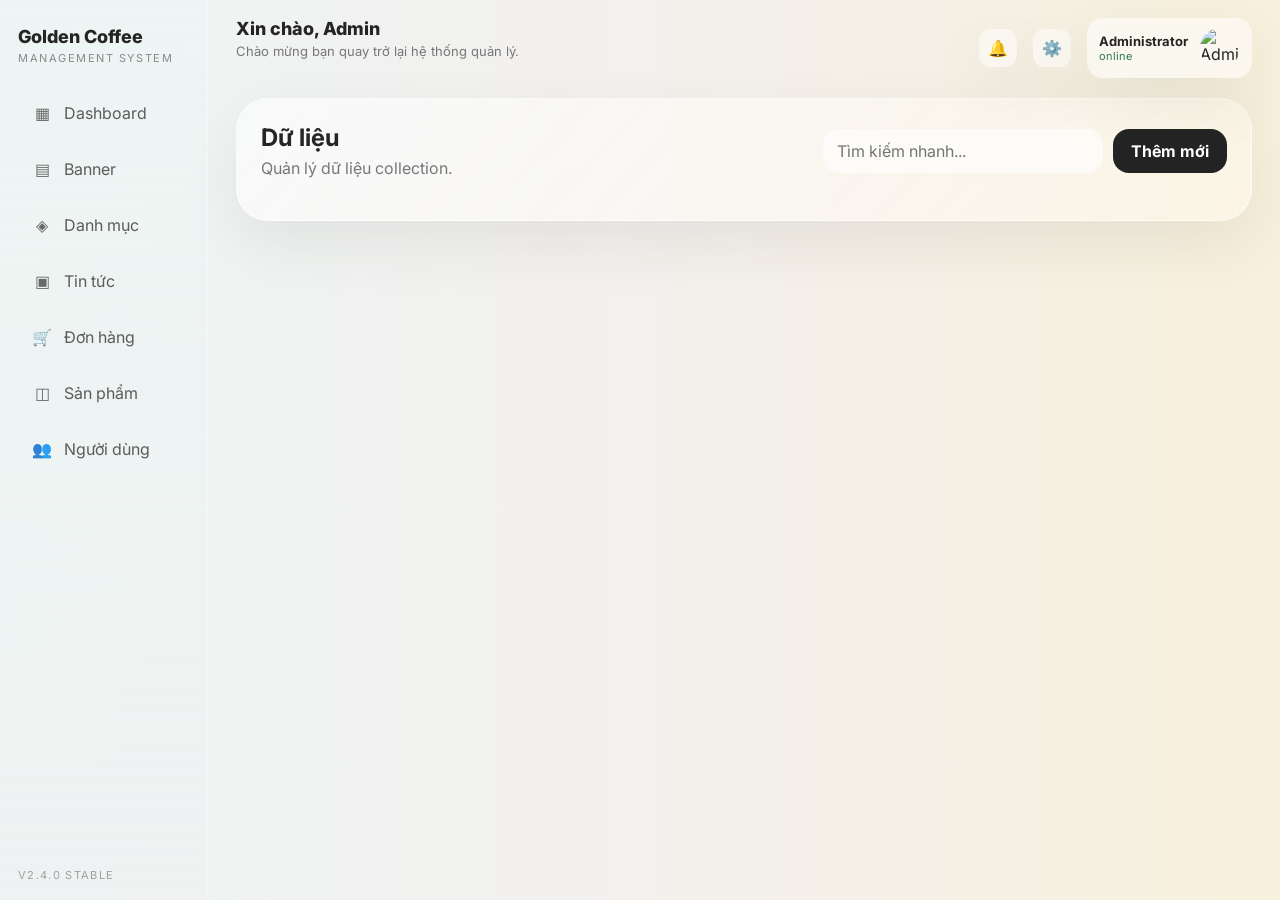
==== banners.html @ ea678854 "Initial commit" ====
<!DOCTYPE html>
<html lang="vi">
<head>
  <meta charset="UTF-8">
  <meta name="viewport" content="width=device-width, initial-scale=1.0">
  <title>Banner</title>
  <link rel="stylesheet" href="assets/css/style.css">
</head>
<body data-collection="banners" data-page-title="Banner">
  <div class="admin-shell">

<aside class="sidebar">
  <div class="brand">
    <h1>Golden Coffee</h1>
    <p>Management System</p>
  </div>
  <nav class="nav" id="sidebarNav">
    <a class="nav-link" data-nav="dashboard" href="index.html"><span class="nav-icon">▦</span><span>Dashboard</span></a>
    <a class="nav-link" data-nav="banners" href="banners.html"><span class="nav-icon">▤</span><span>Banner</span></a>
    <a class="nav-link" data-nav="categories" href="categories.html"><span class="nav-icon">◈</span><span>Danh mục</span></a>
    <a class="nav-link" data-nav="news" href="news.html"><span class="nav-icon">▣</span><span>Tin tức</span></a>
    <a class="nav-link" data-nav="orders" href="orders.html"><span class="nav-icon">🛒</span><span>Đơn hàng</span></a>
    <a class="nav-link" data-nav="products" href="products.html"><span class="nav-icon">◫</span><span>Sản phẩm</span></a>
    <a class="nav-link" data-nav="users" href="users.html"><span class="nav-icon">👥</span><span>Người dùng</span></a>
  </nav>
  <div class="sidebar-footer">V2.4.0 STABLE</div>
</aside>

    <main class="main">

<header class="topbar">
  <div>
    <h2 id="pageTitle">Xin chào, Admin</h2>
    <p>Chào mừng bạn quay trở lại hệ thống quản lý.</p>
  </div>
  <div class="topbar-actions">
    <button class="icon-btn">🔔</button>
    <button class="icon-btn">⚙️</button>
    <div class="profile-chip">
      <div>
        <strong>Administrator</strong>
        <small>online</small>
      </div>
      <img src="https://i.pravatar.cc/100?img=12" alt="Admin">
    </div>
  </div>
</header>


<section class="page-card">
  <div class="page-toolbar">
    <div>
      <h3 id="pageHeading">Dữ liệu</h3>
      <p id="pageCaption">Quản lý dữ liệu collection.</p>
    </div>
    <div class="toolbar-actions">
      <input id="searchInput" class="search-input" type="text" placeholder="Tìm kiếm nhanh...">
      <button id="openCreateModal" class="primary-btn" type="button">Thêm mới</button>
    </div>
  </div>

  <div class="table-wrap">
    <table class="data-table">
      <thead id="tableHead"></thead>
      <tbody id="tableBody"></tbody>
    </table>
  </div>
</section>

<div class="modal" id="modal">
  <div class="modal-overlay" id="modalOverlay"></div>
  <div class="modal-card">
    <div class="modal-head">
      <h4 id="modalTitle">Thêm dữ liệu</h4>
      <button id="closeModal" class="icon-close" type="button">✕</button>
    </div>
    <form id="entityForm">
      <div class="form-grid" id="formGrid"></div>
      <div class="form-actions">
        <button class="secondary-btn" type="button" id="closeModalSecondary">Hủy</button>
        <button class="primary-btn" type="submit" id="saveBtn">Lưu dữ liệu</button>
      </div>
    </form>
  </div>
</div>

    </main>
  </div>
  <div class="toast-root" id="toastRoot"></div>
  <script type="module" src="assets/js/pages/generic-collection.js"></script>
</body>
</html>
---- assets/css/style.css ----
@import url('https://fonts.googleapis.com/css2?family=Inter:wght@400;500;600;700;800&display=swap');

:root{
  --bg-left:#edf5f4;
  --bg-center:#f3f0ee;
  --bg-right:#f7f0dc;
  --surface:rgba(255,255,255,.52);
  --surface-strong:rgba(255,255,255,.74);
  --text:#252525;
  --muted:#777;
  --line:rgba(0,0,0,.05);
  --shadow:0 22px 60px rgba(57,51,43,.08);
  --radius-xl:34px;
  --radius-lg:24px;
  --radius-md:18px;
  --success:#d6efe2;
  --success-text:#2d6b56;
  --warning:#f7ead6;
  --warning-text:#8a6840;
  --danger:#f5ddd8;
  --danger-text:#a14d46;
  --tag:#f0efee;
  --card1:#e1f2eb;
  --card2:#f4efed;
  --card3:#f7ebe6;
  --card4:#efefeb;
}

*{box-sizing:border-box}
html,body{margin:0;padding:0;font-family:'Inter',sans-serif;color:var(--text);background:linear-gradient(90deg,var(--bg-left) 0%,var(--bg-center) 48%,var(--bg-right) 100%);}
body{
  min-height:100vh;
}
a{text-decoration:none;color:inherit}
button,input,select,textarea{font:inherit}
img{max-width:100%;display:block}

.admin-shell{
  display:grid;
  grid-template-columns: 208px 1fr;
  min-height:100vh;
}

.sidebar{
  padding:26px 18px 18px;
  border-right:1px solid rgba(255,255,255,.3);
  background:linear-gradient(180deg,rgba(237,245,244,.92),rgba(239,241,241,.72));
  position:sticky;
  top:0;
  height:100vh;
}
.brand h1{
  margin:0;
  font-size:18px;
  font-weight:800;
}
.brand p{
  margin:4px 0 24px;
  color:#8a8a8a;
  font-size:11px;
  letter-spacing:.14em;
  text-transform:uppercase;
}
.nav{
  display:flex;
  flex-direction:column;
  gap:8px;
}
.nav-link{
  display:flex;
  align-items:center;
  gap:12px;
  padding:14px 14px;
  color:#5c5c5c;
  border-radius:20px;
  transition:.2s ease;
}
.nav-link:hover,.nav-link.active{
  background:rgba(255,255,255,.55);
  color:#111;
  box-shadow: inset 0 0 0 1px rgba(255,255,255,.3);
}
.nav-icon{
  width:20px;
  text-align:center;
  opacity:.9;
}
.sidebar-footer{
  position:absolute;
  left:18px;
  bottom:18px;
  color:#a0a0a0;
  font-size:11px;
  letter-spacing:.12em;
}

.main{
  padding:18px 28px 28px;
}
.topbar{
  display:flex;
  align-items:flex-start;
  justify-content:space-between;
  gap:24px;
  margin-bottom:20px;
}
.topbar h2{
  font-size:18px;
  font-weight:800;
  margin:0;
}
.topbar p{
  margin:4px 0 0;
  color:var(--muted);
  font-size:13px;
}
.topbar-actions{
  display:flex;
  align-items:center;
  gap:16px;
}
.icon-btn{
  width:38px;
  height:38px;
  border:none;
  border-radius:12px;
  background:rgba(255,255,255,.44);
  box-shadow:var(--shadow);
  cursor:pointer;
}
.profile-chip{
  display:flex;
  align-items:center;
  gap:12px;
  padding:10px 12px;
  border-radius:16px;
  background:rgba(255,255,255,.5);
  box-shadow:var(--shadow);
}
.profile-chip img{
  width:40px;
  height:40px;
  border-radius:50%;
  object-fit:cover;
}
.profile-chip small{
  display:block;
  color:#2f7a4d;
  font-size:11px;
}
.profile-chip strong{
  display:block;
  font-size:13px;
}

.metrics{
  display:grid;
  grid-template-columns:repeat(4,minmax(0,1fr));
  gap:24px;
  margin-bottom:30px;
}
.metric-card{
  background:var(--surface-strong);
  border:1px solid rgba(255,255,255,.55);
  border-radius:26px;
  box-shadow:var(--shadow);
  padding:24px;
}
.metric-top{
  display:flex;
  justify-content:space-between;
  align-items:center;
  margin-bottom:24px;
}
.metric-icon{
  width:38px;
  height:38px;
  border-radius:14px;
  display:grid;
  place-items:center;
  font-size:18px;
}
.metric-card:nth-child(1) .metric-icon{background:#cbeadf;color:#2f7d67}
.metric-card:nth-child(2) .metric-icon{background:#ece7e4;color:#6f6a67}
.metric-card:nth-child(3) .metric-icon{background:#f7e6cf;color:#88683f}
.metric-card:nth-child(4) .metric-icon{background:#ededec;color:#6c6a66}
.trend{
  padding:8px 12px;
  border-radius:999px;
  font-size:12px;
  font-weight:700;
}
.trend-up{background:var(--success);color:var(--success-text)}
.trend-down{background:var(--danger);color:var(--danger-text)}
.trend-neutral{background:#e7ece8;color:#4a7765}
.metric-label{
  color:#7b7b7b;
  text-transform:uppercase;
  letter-spacing:.12em;
  font-size:11px;
  margin-bottom:8px;
}
.metric-value{
  font-size:21px;
  font-weight:800;
}

.content-grid{
  display:grid;
  grid-template-columns: 1.8fr .8fr;
  gap:24px;
}
.surface-card{
  background:linear-gradient(135deg, rgba(255,255,255,.58), rgba(255,248,239,.5));
  border:1px solid rgba(255,255,255,.55);
  border-radius:32px;
  box-shadow:var(--shadow);
  padding:24px;
}
.card-head{
  display:flex;
  justify-content:space-between;
  align-items:flex-start;
  gap:12px;
  margin-bottom:18px;
}
.card-head h3{
  margin:0;
  font-size:20px;
  font-weight:800;
}
.card-head p{
  margin:6px 0 0;
  color:var(--muted);
}
.segmented{
  display:flex;
  align-items:center;
  gap:8px;
  background:rgba(235,237,239,.7);
  padding:5px;
  border-radius:999px;
}
.segmented button{
  border:none;
  background:transparent;
  padding:10px 26px;
  border-radius:999px;
  cursor:pointer;
  color:#666;
  font-weight:600;
}
.segmented .active{
  background:rgba(255,255,255,.95);
  box-shadow:0 5px 16px rgba(0,0,0,.08);
  color:#222;
}

.chart-wrap{
  position:relative;
  height:350px;
}

.activity-list{
  display:flex;
  flex-direction:column;
  gap:14px;
}
.activity-item{
  display:flex;
  align-items:flex-start;
  gap:12px;
  padding:12px;
  border-radius:18px;
  background:rgba(255,255,255,.46);
}
.activity-avatar{
  width:42px;
  height:42px;
  border-radius:14px;
  display:grid;
  place-items:center;
  font-size:18px;
  background:#f3eee9;
}
.activity-content h4{
  margin:0 0 4px;
  font-size:14px;
}
.activity-content p{
  margin:0;
  color:var(--muted);
  font-size:12px;
}

.quick-grid{
  display:grid;
  grid-template-columns:repeat(3,1fr);
  gap:16px;
  margin-top:18px;
}
.mini-card{
  background:rgba(255,255,255,.46);
  border-radius:22px;
  padding:18px;
}
.mini-card span{
  color:var(--muted);
  font-size:13px;
}
.mini-card strong{
  display:block;
  font-size:24px;
  margin:8px 0 6px;
}
.mini-card p{
  margin:0;
  color:#8b8b8b;
  font-size:12px;
}

.page-card{
  background:linear-gradient(135deg, rgba(255,255,255,.58), rgba(255,248,239,.5));
  border:1px solid rgba(255,255,255,.55);
  border-radius:32px;
  box-shadow:var(--shadow);
  padding:24px;
}
.page-toolbar{
  display:flex;
  align-items:center;
  justify-content:space-between;
  gap:16px;
  margin-bottom:18px;
}
.page-toolbar h3{
  margin:0;
  font-size:24px;
}
.page-toolbar p{
  margin:6px 0 0;
  color:var(--muted);
}
.toolbar-actions{
  display:flex;
  align-items:center;
  gap:10px;
}
.search-input{
  width:280px;
  border:none;
  background:rgba(255,255,255,.6);
  border-radius:16px;
  padding:12px 14px;
  outline:none;
}
.primary-btn,.secondary-btn{
  border:none;
  border-radius:16px;
  padding:12px 18px;
  font-weight:700;
  cursor:pointer;
}
.primary-btn{
  background:#232323;
  color:#fff;
}
.secondary-btn{
  background:rgba(255,255,255,.75);
  color:#333;
}

.table-wrap{
  overflow:auto;
}
.data-table{
  width:100%;
  border-collapse:separate;
  border-spacing:0 12px;
}
.data-table th{
  text-align:left;
  color:#838383;
  font-size:12px;
  font-weight:700;
  padding:0 14px;
  text-transform:uppercase;
  letter-spacing:.08em;
}
.data-table td{
  background:rgba(255,255,255,.52);
  padding:14px;
  vertical-align:middle;
}
.data-table tr td:first-child{
  border-radius:18px 0 0 18px;
}
.data-table tr td:last-child{
  border-radius:0 18px 18px 0;
}
.actions-col{
  min-width:140px;
}
.table-actions{
  display:flex;
  gap:8px;
}
.table-btn{
  border:none;
  border-radius:12px;
  padding:8px 12px;
  background:#f0efed;
  cursor:pointer;
  font-weight:700;
}
.table-btn.danger{
  background:#f7e3df;
  color:#9e5149;
}
.table-image{
  width:72px;
  height:52px;
  border-radius:14px;
  object-fit:cover;
}
.badge{
  display:inline-flex;
  align-items:center;
  padding:8px 12px;
  border-radius:999px;
  background:var(--tag);
  font-size:12px;
  font-weight:700;
}
.badge.success{
  background:var(--success);
  color:var(--success-text);
}
.badge.warning{
  background:var(--warning);
  color:var(--warning-text);
}
.badge.danger{
  background:var(--danger);
  color:var(--danger-text);
}
.table-empty,.empty-note{
  color:#7a7a7a;
  text-align:center;
  padding:28px 0 !important;
}

.modal{
  position:fixed;
  inset:0;
  display:none;
  align-items:center;
  justify-content:center;
  z-index:50;
}
.modal.show{display:flex}
.modal-overlay{
  position:absolute;
  inset:0;
  background:rgba(35,35,35,.22);
  backdrop-filter: blur(6px);
}
.modal-card{
  position:relative;
  width:min(720px,calc(100% - 32px));
  background:#fffdfa;
  border-radius:28px;
  box-shadow:0 30px 80px rgba(0,0,0,.18);
  padding:24px;
  z-index:2;
}
.modal-head{
  display:flex;
  align-items:center;
  justify-content:space-between;
  gap:12px;
  margin-bottom:16px;
}
.modal-head h4{
  margin:0;
  font-size:22px;
}
.icon-close{
  width:38px;
  height:38px;
  border:none;
  border-radius:12px;
  background:#f2f0ee;
  cursor:pointer;
}
.form-grid{
  display:grid;
  grid-template-columns:repeat(2,1fr);
  gap:16px;
}
.field{
  display:flex;
  flex-direction:column;
  gap:8px;
}
.field span{
  font-size:13px;
  font-weight:700;
}
.field input,.field select,.field textarea{
  width:100%;
  border:none;
  outline:none;
  background:#f5f2ef;
  border-radius:16px;
  padding:12px 14px;
}
.field textarea{
  min-height:110px;
  resize:vertical;
}
.field-image{
  grid-column:1 / -1;
}
.image-upload-row{
  display:flex;
  flex-direction:column;
  gap:6px;
}
.image-upload-row small{
  color:#7b7b7b;
  font-size:12px;
  line-height:1.4;
}
.form-image-preview{
  width:100%;
  height:160px;
  border-radius:16px;
  object-fit:cover;
  border:1px solid var(--line);
  background:#f5f2ef;
}
.field input[readonly]{
  opacity:.72;
  cursor:not-allowed;
}
.field-checkbox{
  flex-direction:row;
  align-items:center;
  background:#f5f2ef;
  border-radius:16px;
  padding:14px;
}
.form-actions{
  display:flex;
  justify-content:flex-end;
  gap:12px;
  margin-top:18px;
}

.toast-root{
  position:fixed;
  right:20px;
  bottom:20px;
  z-index:70;
  display:flex;
  flex-direction:column;
  gap:10px;
}
.toast{
  background:#232323;
  color:#fff;
  padding:14px 16px;
  border-radius:14px;
  transform:translateY(12px);
  opacity:0;
  transition:.24s ease;
  box-shadow:0 18px 38px rgba(0,0,0,.2);
}
.toast.show{
  transform:translateY(0);
  opacity:1;
}
.toast-error{
  background:#a74f46;
}

.orders-layout{
  display:grid;
  grid-template-columns:1.3fr .9fr;
  gap:22px;
}
.detail-card{
  background:rgba(255,255,255,.5);
  border-radius:26px;
  padding:20px;
  min-height:100%;
}
.detail-card.empty{
  display:flex;
  flex-direction:column;
  justify-content:center;
  align-items:flex-start;
}
.detail-head{
  display:flex;
  justify-content:space-between;
  gap:12px;
  align-items:flex-start;
  margin-bottom:14px;
}
.detail-head h3{margin:0;font-size:20px}
.detail-head p{margin:4px 0 0;color:var(--muted)}
.detail-meta{
  display:grid;
  grid-template-columns:repeat(2,1fr);
  gap:14px;
  margin-bottom:18px;
}
.detail-meta div{
  background:rgba(255,255,255,.55);
  border-radius:18px;
  padding:14px;
}
.detail-meta span{
  display:block;
  color:var(--muted);
  font-size:12px;
  margin-bottom:6px;
}
.detail-list{
  display:flex;
  flex-direction:column;
  gap:12px;
}
.order-item{
  display:grid;
  grid-template-columns:88px 1fr auto;
  gap:14px;
  align-items:flex-start;
  background:rgba(255,255,255,.55);
  border-radius:18px;
  padding:12px;
}
.order-item img{
  width:88px;height:88px;border-radius:18px;object-fit:cover;
}
.order-item-content h4{margin:0 0 6px;font-size:14px}
.order-item-content p{margin:0 0 6px;color:var(--muted);font-size:12px}

.float-btn{
  position:fixed;
  right:28px;
  bottom:28px;
  width:52px;
  height:52px;
  border:none;
  border-radius:18px;
  background:#232323;
  color:#fff;
  font-size:28px;
  box-shadow:var(--shadow);
}

@media (max-width:1200px){
  .metrics{grid-template-columns:repeat(2,1fr)}
  .content-grid,.orders-layout{grid-template-columns:1fr}
}
@media (max-width:860px){
  .admin-shell{grid-template-columns:1fr}
  .sidebar{position:relative;height:auto}
  .main{padding:18px}
  .topbar{flex-direction:column}
  .quick-grid,.form-grid,.detail-meta{grid-template-columns:1fr}
  .page-toolbar{flex-direction:column;align-items:flex-start}
  .toolbar-actions{width:100%;flex-wrap:wrap}
  .search-input{width:100%}
}
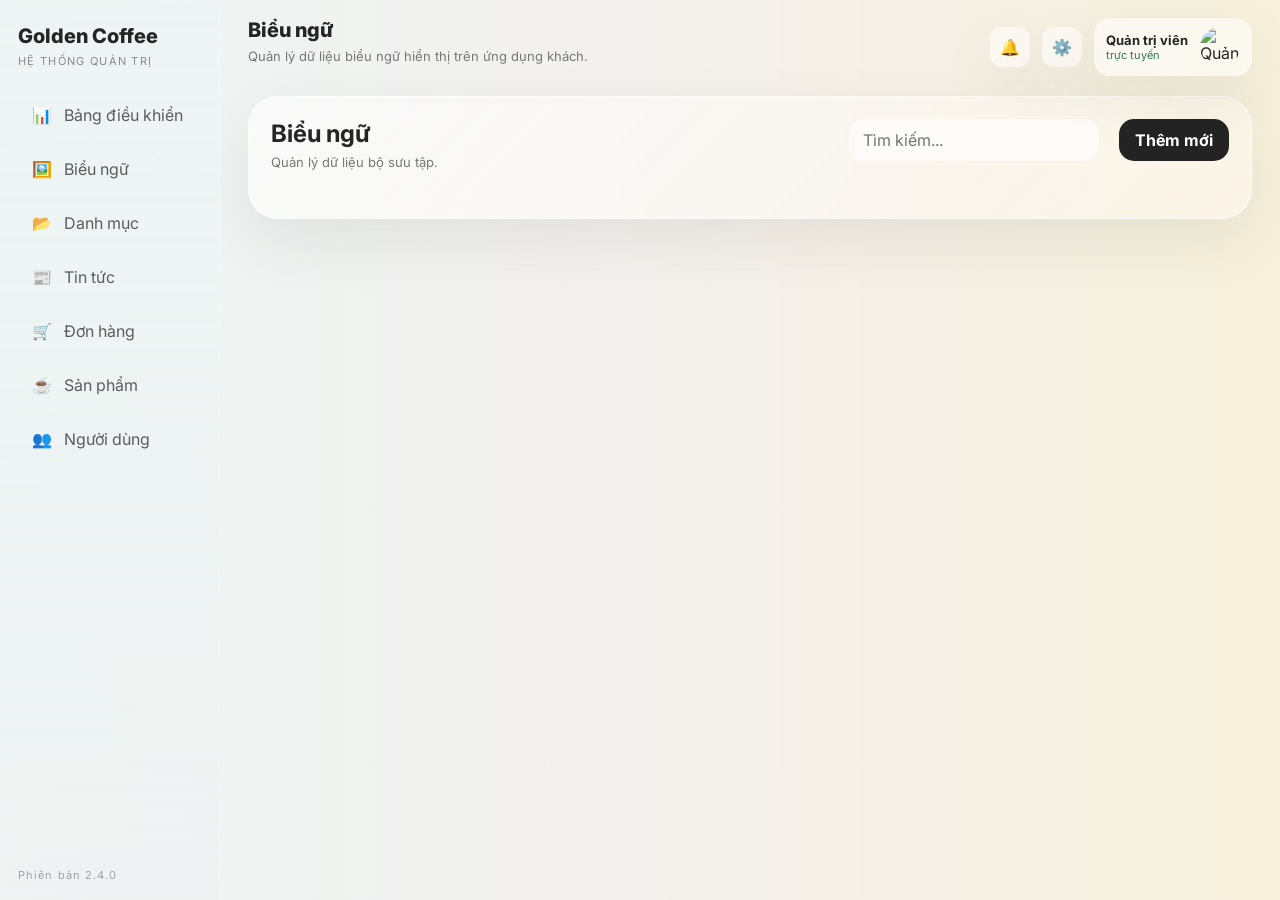
==== commit d127e7e5: "Update" ====
--- a/banners.html
+++ b/banners.html
@@ -3,90 +3,93 @@
 <head>
   <meta charset="UTF-8">
   <meta name="viewport" content="width=device-width, initial-scale=1.0">
-  <title>Banner</title>
+  <title>Biểu ngữ</title>
   <link rel="stylesheet" href="assets/css/style.css">
 </head>
-<body data-collection="banners" data-page-title="Banner">
+<body data-page-title="Biểu ngữ">
+  <div class="mobile-backdrop" id="mobileBackdrop"></div>
   <div class="admin-shell">
-
-<aside class="sidebar">
-  <div class="brand">
-    <h1>Golden Coffee</h1>
-    <p>Management System</p>
-  </div>
-  <nav class="nav" id="sidebarNav">
-    <a class="nav-link" data-nav="dashboard" href="index.html"><span class="nav-icon">▦</span><span>Dashboard</span></a>
-    <a class="nav-link" data-nav="banners" href="banners.html"><span class="nav-icon">▤</span><span>Banner</span></a>
-    <a class="nav-link" data-nav="categories" href="categories.html"><span class="nav-icon">◈</span><span>Danh mục</span></a>
-    <a class="nav-link" data-nav="news" href="news.html"><span class="nav-icon">▣</span><span>Tin tức</span></a>
-    <a class="nav-link" data-nav="orders" href="orders.html"><span class="nav-icon">🛒</span><span>Đơn hàng</span></a>
-    <a class="nav-link" data-nav="products" href="products.html"><span class="nav-icon">◫</span><span>Sản phẩm</span></a>
-    <a class="nav-link" data-nav="users" href="users.html"><span class="nav-icon">👥</span><span>Người dùng</span></a>
-  </nav>
-  <div class="sidebar-footer">V2.4.0 STABLE</div>
-</aside>
+    <aside class="sidebar" id="sidebar">
+      <div class="brand">
+        <h1>Golden Coffee</h1>
+        <p>Hệ thống quản trị</p>
+      </div>
+      <nav class="nav" id="sidebarNav">
+        <a class="nav-link" data-nav="dashboard" href="index.html"><span class="nav-icon">📊</span><span>Bảng điều khiển</span></a>
+        <a class="nav-link" data-nav="banners" href="banners.html"><span class="nav-icon">🖼️</span><span>Biểu ngữ</span></a>
+        <a class="nav-link" data-nav="categories" href="categories.html"><span class="nav-icon">📂</span><span>Danh mục</span></a>
+        <a class="nav-link" data-nav="news" href="news.html"><span class="nav-icon">📰</span><span>Tin tức</span></a>
+        <a class="nav-link" data-nav="orders" href="orders.html"><span class="nav-icon">🛒</span><span>Đơn hàng</span></a>
+        <a class="nav-link" data-nav="products" href="products.html"><span class="nav-icon">☕</span><span>Sản phẩm</span></a>
+        <a class="nav-link" data-nav="users" href="users.html"><span class="nav-icon">👥</span><span>Người dùng</span></a>
+      </nav>
+      <div class="sidebar-footer">Phiên bản 2.4.0</div>
+    </aside>
 
     <main class="main">
+      <header class="topbar">
+        <div class="topbar-left">
+          <button class="icon-btn menu-btn" type="button" id="mobileMenuBtn" aria-label="Mở menu">☰</button>
+          <div>
+            <h2 id="pageTitle">Biểu ngữ</h2>
+            <p>Quản lý dữ liệu biểu ngữ hiển thị trên ứng dụng khách.</p>
+          </div>
+        </div>
+        <div class="topbar-actions">
+          <button class="icon-btn" type="button" aria-label="Thông báo">🔔</button>
+          <button class="icon-btn" type="button" aria-label="Cài đặt">⚙️</button>
+          <div class="profile-chip">
+            <div>
+              <strong>Quản trị viên</strong>
+              <small>trực tuyến</small>
+            </div>
+            <img src="https://i.pravatar.cc/100?img=12" alt="Quản trị viên">
+          </div>
+        </div>
+      </header>
 
-<header class="topbar">
-  <div>
-    <h2 id="pageTitle">Xin chào, Admin</h2>
-    <p>Chào mừng bạn quay trở lại hệ thống quản lý.</p>
+      <section class="page-card">
+        <div class="page-toolbar">
+          <div>
+            <h3 id="pageHeading">Biểu ngữ</h3>
+            <p id="pageCaption">Quản lý dữ liệu bộ sưu tập.</p>
+          </div>
+          <div class="toolbar-actions">
+            <input id="searchInput" class="search-input" type="text" placeholder="Tìm kiếm...">
+            <div id="filterBar" class="filter-bar"></div>
+            <button id="openCreateModal" class="primary-btn" type="button">Thêm mới</button>
+          </div>
+        </div>
+
+        <div class="table-wrap">
+          <table class="data-table">
+            <thead id="tableHead"></thead>
+            <tbody id="tableBody"></tbody>
+          </table>
+        </div>
+        <div id="paginationBar" class="pagination-bar"></div>
+      </section>
+    </main>
   </div>
-  <div class="topbar-actions">
-    <button class="icon-btn">🔔</button>
-    <button class="icon-btn">⚙️</button>
-    <div class="profile-chip">
-      <div>
-        <strong>Administrator</strong>
-        <small>online</small>
+
+  <div class="modal" id="modal">
+    <div class="modal-overlay" id="modalOverlay"></div>
+    <div class="modal-card">
+      <div class="modal-head">
+        <h4 id="modalTitle">Thêm dữ liệu</h4>
+        <button id="closeModal" class="icon-close" type="button">✕</button>
       </div>
-      <img src="https://i.pravatar.cc/100?img=12" alt="Admin">
-    </div>
-  </div>
-</header>
-
-
-<section class="page-card">
-  <div class="page-toolbar">
-    <div>
-      <h3 id="pageHeading">Dữ liệu</h3>
-      <p id="pageCaption">Quản lý dữ liệu collection.</p>
-    </div>
-    <div class="toolbar-actions">
-      <input id="searchInput" class="search-input" type="text" placeholder="Tìm kiếm nhanh...">
-      <button id="openCreateModal" class="primary-btn" type="button">Thêm mới</button>
+      <form id="entityForm">
+        <div class="form-grid" id="formGrid"></div>
+        <div class="form-actions">
+          <button class="secondary-btn" type="button" id="closeModalSecondary">Hủy</button>
+          <button class="primary-btn" type="submit" id="saveBtn">Lưu dữ liệu</button>
+        </div>
+      </form>
     </div>
   </div>
 
-  <div class="table-wrap">
-    <table class="data-table">
-      <thead id="tableHead"></thead>
-      <tbody id="tableBody"></tbody>
-    </table>
-  </div>
-</section>
-
-<div class="modal" id="modal">
-  <div class="modal-overlay" id="modalOverlay"></div>
-  <div class="modal-card">
-    <div class="modal-head">
-      <h4 id="modalTitle">Thêm dữ liệu</h4>
-      <button id="closeModal" class="icon-close" type="button">✕</button>
-    </div>
-    <form id="entityForm">
-      <div class="form-grid" id="formGrid"></div>
-      <div class="form-actions">
-        <button class="secondary-btn" type="button" id="closeModalSecondary">Hủy</button>
-        <button class="primary-btn" type="submit" id="saveBtn">Lưu dữ liệu</button>
-      </div>
-    </form>
-  </div>
-</div>
-
-    </main>
-  </div>
   <div class="toast-root" id="toastRoot"></div>
-  <script type="module" src="assets/js/pages/generic-collection.js"></script>
+  <script type="module" src="js/pages/banners.js"></script>
 </body>
-</html>+</html>
--- a/assets/css/style.css
+++ b/assets/css/style.css
@@ -4,8 +4,8 @@
   --bg-left:#edf5f4;
   --bg-center:#f3f0ee;
   --bg-right:#f7f0dc;
-  --surface:rgba(255,255,255,.52);
-  --surface-strong:rgba(255,255,255,.74);
+  --surface:rgba(255,255,255,.56);
+  --surface-strong:rgba(255,255,255,.75);
   --text:#252525;
   --muted:#777;
   --line:rgba(0,0,0,.05);
@@ -20,16 +20,16 @@
   --danger:#f5ddd8;
   --danger-text:#a14d46;
   --tag:#f0efee;
-  --card1:#e1f2eb;
-  --card2:#f4efed;
-  --card3:#f7ebe6;
-  --card4:#efefeb;
 }
 
 *{box-sizing:border-box}
-html,body{margin:0;padding:0;font-family:'Inter',sans-serif;color:var(--text);background:linear-gradient(90deg,var(--bg-left) 0%,var(--bg-center) 48%,var(--bg-right) 100%);}
-body{
-  min-height:100vh;
+html,body{
+  margin:0;
+  padding:0;
+  min-height:100%;
+  font-family:'Inter',sans-serif;
+  color:var(--text);
+  background:linear-gradient(90deg,var(--bg-left) 0%,var(--bg-center) 48%,var(--bg-right) 100%);
 }
 a{text-decoration:none;color:inherit}
 button,input,select,textarea{font:inherit}
@@ -37,30 +37,42 @@
 
 .admin-shell{
   display:grid;
-  grid-template-columns: 208px 1fr;
+  grid-template-columns:220px 1fr;
   min-height:100vh;
 }
 
+.mobile-backdrop{
+  position:fixed;
+  inset:0;
+  background:rgba(18,18,18,.35);
+  opacity:0;
+  pointer-events:none;
+  transition:.2s ease;
+  z-index:79;
+}
+
 .sidebar{
-  padding:26px 18px 18px;
-  border-right:1px solid rgba(255,255,255,.3);
-  background:linear-gradient(180deg,rgba(237,245,244,.92),rgba(239,241,241,.72));
+  padding:24px 18px 20px;
+  border-right:1px solid rgba(255,255,255,.34);
+  background:linear-gradient(180deg,rgba(237,245,244,.92),rgba(239,241,241,.74));
   position:sticky;
   top:0;
   height:100vh;
+  z-index:80;
 }
 .brand h1{
   margin:0;
-  font-size:18px;
+  font-size:20px;
   font-weight:800;
 }
 .brand p{
-  margin:4px 0 24px;
+  margin:6px 0 24px;
   color:#8a8a8a;
   font-size:11px;
-  letter-spacing:.14em;
+  letter-spacing:.12em;
   text-transform:uppercase;
 }
+
 .nav{
   display:flex;
   flex-direction:column;
@@ -70,20 +82,20 @@
   display:flex;
   align-items:center;
   gap:12px;
-  padding:14px 14px;
+  padding:13px 14px;
   color:#5c5c5c;
-  border-radius:20px;
+  border-radius:18px;
   transition:.2s ease;
 }
-.nav-link:hover,.nav-link.active{
-  background:rgba(255,255,255,.55);
+.nav-link:hover,
+.nav-link.active{
+  background:rgba(255,255,255,.62);
   color:#111;
-  box-shadow: inset 0 0 0 1px rgba(255,255,255,.3);
+  box-shadow:inset 0 0 0 1px rgba(255,255,255,.35);
 }
 .nav-icon{
   width:20px;
   text-align:center;
-  opacity:.9;
 }
 .sidebar-footer{
   position:absolute;
@@ -91,50 +103,60 @@
   bottom:18px;
   color:#a0a0a0;
   font-size:11px;
-  letter-spacing:.12em;
+  letter-spacing:.1em;
 }
 
 .main{
   padding:18px 28px 28px;
 }
+
 .topbar{
   display:flex;
   align-items:flex-start;
   justify-content:space-between;
-  gap:24px;
+  gap:20px;
   margin-bottom:20px;
 }
+.topbar-left{
+  display:flex;
+  align-items:flex-start;
+  gap:12px;
+}
 .topbar h2{
-  font-size:18px;
+  margin:0;
+  font-size:20px;
   font-weight:800;
-  margin:0;
 }
 .topbar p{
-  margin:4px 0 0;
+  margin:6px 0 0;
   color:var(--muted);
   font-size:13px;
 }
+
 .topbar-actions{
   display:flex;
   align-items:center;
-  gap:16px;
+  gap:12px;
 }
 .icon-btn{
-  width:38px;
-  height:38px;
+  width:40px;
+  height:40px;
   border:none;
   border-radius:12px;
-  background:rgba(255,255,255,.44);
+  background:rgba(255,255,255,.48);
   box-shadow:var(--shadow);
   cursor:pointer;
 }
+.menu-btn{
+  display:none;
+}
 .profile-chip{
   display:flex;
   align-items:center;
   gap:12px;
-  padding:10px 12px;
+  padding:9px 12px;
   border-radius:16px;
-  background:rgba(255,255,255,.5);
+  background:rgba(255,255,255,.56);
   box-shadow:var(--shadow);
 }
 .profile-chip img{
@@ -143,39 +165,39 @@
   border-radius:50%;
   object-fit:cover;
 }
+.profile-chip strong{
+  display:block;
+  font-size:13px;
+}
 .profile-chip small{
   display:block;
   color:#2f7a4d;
   font-size:11px;
 }
-.profile-chip strong{
-  display:block;
-  font-size:13px;
-}
 
 .metrics{
   display:grid;
   grid-template-columns:repeat(4,minmax(0,1fr));
-  gap:24px;
-  margin-bottom:30px;
+  gap:20px;
+  margin-bottom:24px;
 }
 .metric-card{
   background:var(--surface-strong);
   border:1px solid rgba(255,255,255,.55);
   border-radius:26px;
   box-shadow:var(--shadow);
-  padding:24px;
+  padding:22px;
 }
 .metric-top{
   display:flex;
   justify-content:space-between;
   align-items:center;
-  margin-bottom:24px;
+  margin-bottom:22px;
 }
 .metric-icon{
   width:38px;
   height:38px;
-  border-radius:14px;
+  border-radius:13px;
   display:grid;
   place-items:center;
   font-size:18px;
@@ -196,7 +218,7 @@
 .metric-label{
   color:#7b7b7b;
   text-transform:uppercase;
-  letter-spacing:.12em;
+  letter-spacing:.09em;
   font-size:11px;
   margin-bottom:8px;
 }
@@ -207,15 +229,15 @@
 
 .content-grid{
   display:grid;
-  grid-template-columns: 1.8fr .8fr;
-  gap:24px;
+  grid-template-columns:1.8fr .9fr;
+  gap:22px;
 }
 .surface-card{
-  background:linear-gradient(135deg, rgba(255,255,255,.58), rgba(255,248,239,.5));
+  background:linear-gradient(135deg, rgba(255,255,255,.6), rgba(255,248,239,.52));
   border:1px solid rgba(255,255,255,.55);
-  border-radius:32px;
+  border-radius:30px;
   box-shadow:var(--shadow);
-  padding:24px;
+  padding:22px;
 }
 .card-head{
   display:flex;
@@ -244,7 +266,7 @@
 .segmented button{
   border:none;
   background:transparent;
-  padding:10px 26px;
+  padding:10px 18px;
   border-radius:999px;
   cursor:pointer;
   color:#666;
@@ -258,13 +280,13 @@
 
 .chart-wrap{
   position:relative;
-  height:350px;
+  height:340px;
 }
 
 .activity-list{
   display:flex;
   flex-direction:column;
-  gap:14px;
+  gap:12px;
 }
 .activity-item{
   display:flex;
@@ -296,13 +318,13 @@
 .quick-grid{
   display:grid;
   grid-template-columns:repeat(3,1fr);
-  gap:16px;
+  gap:14px;
   margin-top:18px;
 }
 .mini-card{
   background:rgba(255,255,255,.46);
-  border-radius:22px;
-  padding:18px;
+  border-radius:18px;
+  padding:15px;
 }
 .mini-card span{
   color:var(--muted);
@@ -310,8 +332,8 @@
 }
 .mini-card strong{
   display:block;
+  margin:8px 0 6px;
   font-size:24px;
-  margin:8px 0 6px;
 }
 .mini-card p{
   margin:0;
@@ -320,18 +342,19 @@
 }
 
 .page-card{
-  background:linear-gradient(135deg, rgba(255,255,255,.58), rgba(255,248,239,.5));
+  background:linear-gradient(135deg, rgba(255,255,255,.6), rgba(255,248,239,.52));
   border:1px solid rgba(255,255,255,.55);
-  border-radius:32px;
+  border-radius:30px;
   box-shadow:var(--shadow);
-  padding:24px;
-}
+  padding:22px;
+}
+
 .page-toolbar{
   display:flex;
-  align-items:center;
+  align-items:flex-start;
   justify-content:space-between;
-  gap:16px;
-  margin-bottom:18px;
+  gap:14px;
+  margin-bottom:16px;
 }
 .page-toolbar h3{
   margin:0;
@@ -340,24 +363,57 @@
 .page-toolbar p{
   margin:6px 0 0;
   color:var(--muted);
-}
+  font-size:13px;
+}
+
 .toolbar-actions{
   display:flex;
   align-items:center;
+  justify-content:flex-end;
+  flex-wrap:wrap;
   gap:10px;
-}
+  min-width:40%;
+}
+
 .search-input{
-  width:280px;
+  width:250px;
   border:none;
-  background:rgba(255,255,255,.6);
-  border-radius:16px;
-  padding:12px 14px;
   outline:none;
-}
+  background:rgba(255,255,255,.64);
+  border-radius:15px;
+  padding:11px 14px;
+}
+
+.filter-bar{
+  display:flex;
+  align-items:center;
+  gap:8px;
+  flex-wrap:wrap;
+}
+.filter-item{
+  display:flex;
+  align-items:center;
+  gap:8px;
+  background:rgba(255,255,255,.62);
+  border-radius:14px;
+  padding:9px 10px;
+}
+.filter-item span{
+  font-size:12px;
+  color:var(--muted);
+  white-space:nowrap;
+}
+.filter-item select{
+  border:none;
+  background:transparent;
+  outline:none;
+  min-width:130px;
+}
+
 .primary-btn,.secondary-btn{
   border:none;
-  border-radius:16px;
-  padding:12px 18px;
+  border-radius:15px;
+  padding:11px 16px;
   font-weight:700;
   cursor:pointer;
 }
@@ -365,16 +421,25 @@
   background:#232323;
   color:#fff;
 }
+.primary-btn.danger{
+  background:#a14d46;
+}
 .secondary-btn{
-  background:rgba(255,255,255,.75);
+  background:rgba(255,255,255,.76);
   color:#333;
+}
+.is-loading{
+  opacity:.75;
+  cursor:not-allowed;
 }
 
 .table-wrap{
   overflow:auto;
+  border-radius:16px;
 }
 .data-table{
   width:100%;
+  min-width:780px;
   border-collapse:separate;
   border-spacing:0 12px;
 }
@@ -388,22 +453,24 @@
   letter-spacing:.08em;
 }
 .data-table td{
-  background:rgba(255,255,255,.52);
+  background:rgba(255,255,255,.58);
   padding:14px;
   vertical-align:middle;
 }
 .data-table tr td:first-child{
-  border-radius:18px 0 0 18px;
+  border-radius:16px 0 0 16px;
 }
 .data-table tr td:last-child{
-  border-radius:0 18px 18px 0;
-}
+  border-radius:0 16px 16px 0;
+}
+
 .actions-col{
-  min-width:140px;
+  min-width:170px;
 }
 .table-actions{
   display:flex;
   gap:8px;
+  flex-wrap:wrap;
 }
 .table-btn{
   border:none;
@@ -418,11 +485,12 @@
   color:#9e5149;
 }
 .table-image{
-  width:72px;
-  height:52px;
-  border-radius:14px;
+  width:80px;
+  height:56px;
+  border-radius:12px;
   object-fit:cover;
 }
+
 .badge{
   display:inline-flex;
   align-items:center;
@@ -444,11 +512,79 @@
   background:var(--danger);
   color:var(--danger-text);
 }
-.table-empty,.empty-note{
+
+.table-empty{
+  text-align:center;
   color:#7a7a7a;
+  padding:24px 12px !important;
+}
+
+.empty-note{
+  margin:0;
   text-align:center;
-  padding:28px 0 !important;
-}
+  color:#7a7a7a;
+}
+
+.empty-state h4{
+  margin:0 0 8px;
+  font-size:15px;
+}
+.empty-state p{
+  margin:0;
+  font-size:13px;
+}
+
+.pagination-bar{
+  display:flex;
+  align-items:center;
+  justify-content:flex-end;
+  gap:10px;
+  margin-top:10px;
+}
+.pagination-note{
+  margin:0;
+  font-size:13px;
+  color:#666;
+}
+
+.skeleton-row{
+  display:flex;
+  gap:10px;
+}
+.skeleton-line{
+  display:block;
+  height:12px;
+  border-radius:999px;
+  background:linear-gradient(90deg,#efefef 0%,#f8f8f8 50%,#efefef 100%);
+  background-size:200% 100%;
+  animation:skeleton-move 1.2s linear infinite;
+}
+.w-20{width:20%}
+.w-25{width:25%}
+.w-40{width:40%}
+@keyframes skeleton-move{
+  0%{background-position:200% 0}
+  100%{background-position:-200% 0}
+}
+
+.panel-loading{
+  display:flex;
+  flex-direction:column;
+  align-items:center;
+  justify-content:center;
+  min-height:220px;
+  gap:10px;
+  color:#666;
+}
+.spinner{
+  width:32px;
+  height:32px;
+  border:3px solid #e5e5e5;
+  border-top-color:#3a7a67;
+  border-radius:50%;
+  animation:spin .8s linear infinite;
+}
+@keyframes spin{to{transform:rotate(360deg)}}
 
 .modal{
   position:fixed;
@@ -456,22 +592,24 @@
   display:none;
   align-items:center;
   justify-content:center;
-  z-index:50;
+  z-index:90;
 }
 .modal.show{display:flex}
 .modal-overlay{
   position:absolute;
   inset:0;
-  background:rgba(35,35,35,.22);
-  backdrop-filter: blur(6px);
+  background:rgba(35,35,35,.24);
+  backdrop-filter:blur(6px);
 }
 .modal-card{
   position:relative;
-  width:min(720px,calc(100% - 32px));
+  width:min(760px,calc(100% - 28px));
+  max-height:calc(100vh - 32px);
+  overflow:auto;
   background:#fffdfa;
-  border-radius:28px;
+  border-radius:26px;
   box-shadow:0 30px 80px rgba(0,0,0,.18);
-  padding:24px;
+  padding:22px;
   z-index:2;
 }
 .modal-head{
@@ -479,7 +617,7 @@
   align-items:center;
   justify-content:space-between;
   gap:12px;
-  margin-bottom:16px;
+  margin-bottom:14px;
 }
 .modal-head h4{
   margin:0;
@@ -493,15 +631,19 @@
   background:#f2f0ee;
   cursor:pointer;
 }
+
 .form-grid{
   display:grid;
   grid-template-columns:repeat(2,1fr);
-  gap:16px;
+  gap:14px;
 }
 .field{
   display:flex;
   flex-direction:column;
   gap:8px;
+}
+.field-full{
+  grid-column:1 / -1;
 }
 .field span{
   font-size:13px;
@@ -512,12 +654,26 @@
   border:none;
   outline:none;
   background:#f5f2ef;
-  border-radius:16px;
-  padding:12px 14px;
+  border-radius:14px;
+  padding:12px 13px;
 }
 .field textarea{
-  min-height:110px;
+  min-height:108px;
   resize:vertical;
+}
+.field input[readonly]{
+  opacity:.72;
+  cursor:not-allowed;
+}
+.field-checkbox{
+  flex-direction:row;
+  align-items:center;
+  background:#f5f2ef;
+  border-radius:14px;
+  padding:13px;
+}
+.field-checkbox input{
+  width:auto;
 }
 .field-image{
   grid-column:1 / -1;
@@ -534,22 +690,11 @@
 }
 .form-image-preview{
   width:100%;
-  height:160px;
-  border-radius:16px;
+  height:170px;
+  border-radius:14px;
   object-fit:cover;
   border:1px solid var(--line);
   background:#f5f2ef;
-}
-.field input[readonly]{
-  opacity:.72;
-  cursor:not-allowed;
-}
-.field-checkbox{
-  flex-direction:row;
-  align-items:center;
-  background:#f5f2ef;
-  border-radius:16px;
-  padding:14px;
 }
 .form-actions{
   display:flex;
@@ -562,7 +707,7 @@
   position:fixed;
   right:20px;
   bottom:20px;
-  z-index:70;
+  z-index:100;
   display:flex;
   flex-direction:column;
   gap:10px;
@@ -570,8 +715,8 @@
 .toast{
   background:#232323;
   color:#fff;
-  padding:14px 16px;
-  border-radius:14px;
+  padding:13px 16px;
+  border-radius:13px;
   transform:translateY(12px);
   opacity:0;
   transition:.24s ease;
@@ -585,15 +730,62 @@
   background:#a74f46;
 }
 
+.confirm-dialog{
+  position:fixed;
+  inset:0;
+  display:none;
+  align-items:center;
+  justify-content:center;
+  z-index:110;
+}
+.confirm-dialog.visible{
+  display:flex;
+}
+.confirm-overlay{
+  position:absolute;
+  inset:0;
+  background:rgba(32,32,32,.26);
+}
+.confirm-card{
+  position:relative;
+  width:min(420px,calc(100% - 26px));
+  background:#fffdfb;
+  border-radius:22px;
+  box-shadow:0 30px 80px rgba(0,0,0,.22);
+  padding:20px;
+  transform:translateY(8px) scale(.98);
+  opacity:0;
+  transition:.2s ease;
+}
+.confirm-dialog.show .confirm-card{
+  opacity:1;
+  transform:translateY(0) scale(1);
+}
+.confirm-card h4{
+  margin:0 0 8px;
+  font-size:20px;
+}
+.confirm-card p{
+  margin:0 0 16px;
+  color:#666;
+  font-size:14px;
+  line-height:1.5;
+}
+.confirm-actions{
+  display:flex;
+  justify-content:flex-end;
+  gap:10px;
+}
+
 .orders-layout{
   display:grid;
-  grid-template-columns:1.3fr .9fr;
-  gap:22px;
+  grid-template-columns:1.35fr .95fr;
+  gap:20px;
 }
 .detail-card{
-  background:rgba(255,255,255,.5);
-  border-radius:26px;
-  padding:20px;
+  background:rgba(255,255,255,.54);
+  border-radius:24px;
+  padding:18px;
   min-height:100%;
 }
 .detail-card.empty{
@@ -609,24 +801,34 @@
   align-items:flex-start;
   margin-bottom:14px;
 }
-.detail-head h3{margin:0;font-size:20px}
-.detail-head p{margin:4px 0 0;color:var(--muted)}
+.detail-head h3{
+  margin:0;
+  font-size:19px;
+}
+.detail-head p{
+  margin:6px 0 0;
+  color:var(--muted);
+  font-size:13px;
+}
 .detail-meta{
   display:grid;
   grid-template-columns:repeat(2,1fr);
-  gap:14px;
-  margin-bottom:18px;
+  gap:12px;
+  margin-bottom:16px;
 }
 .detail-meta div{
-  background:rgba(255,255,255,.55);
-  border-radius:18px;
-  padding:14px;
+  background:rgba(255,255,255,.57);
+  border-radius:16px;
+  padding:12px;
 }
 .detail-meta span{
   display:block;
   color:var(--muted);
   font-size:12px;
-  margin-bottom:6px;
+  margin-bottom:5px;
+}
+.detail-meta strong{
+  font-size:13px;
 }
 .detail-list{
   display:flex;
@@ -635,44 +837,129 @@
 }
 .order-item{
   display:grid;
-  grid-template-columns:88px 1fr auto;
-  gap:14px;
+  grid-template-columns:82px 1fr auto;
+  gap:12px;
   align-items:flex-start;
-  background:rgba(255,255,255,.55);
-  border-radius:18px;
-  padding:12px;
+  background:rgba(255,255,255,.58);
+  border-radius:16px;
+  padding:11px;
 }
 .order-item img{
-  width:88px;height:88px;border-radius:18px;object-fit:cover;
-}
-.order-item-content h4{margin:0 0 6px;font-size:14px}
-.order-item-content p{margin:0 0 6px;color:var(--muted);font-size:12px}
-
-.float-btn{
-  position:fixed;
-  right:28px;
-  bottom:28px;
-  width:52px;
-  height:52px;
-  border:none;
-  border-radius:18px;
-  background:#232323;
-  color:#fff;
-  font-size:28px;
-  box-shadow:var(--shadow);
-}
-
-@media (max-width:1200px){
-  .metrics{grid-template-columns:repeat(2,1fr)}
-  .content-grid,.orders-layout{grid-template-columns:1fr}
-}
-@media (max-width:860px){
+  width:82px;
+  height:82px;
+  border-radius:14px;
+  object-fit:cover;
+}
+.order-item-content h4{
+  margin:0 0 5px;
+  font-size:14px;
+}
+.order-item-content p{
+  margin:0 0 4px;
+  color:var(--muted);
+  font-size:12px;
+}
+
+/* >= 1200px desktop large: default layout above */
+
+/* 992px - 1199px laptop / tablet ngang */
+@media (max-width:1199px){
+  .metrics{grid-template-columns:repeat(2,minmax(0,1fr))}
+  .content-grid{grid-template-columns:1fr}
+  .orders-layout{grid-template-columns:1fr}
+  .main{padding:16px 18px 22px}
+}
+
+/* 768px - 991px tablet */
+@media (max-width:991px){
   .admin-shell{grid-template-columns:1fr}
-  .sidebar{position:relative;height:auto}
-  .main{padding:18px}
-  .topbar{flex-direction:column}
-  .quick-grid,.form-grid,.detail-meta{grid-template-columns:1fr}
-  .page-toolbar{flex-direction:column;align-items:flex-start}
-  .toolbar-actions{width:100%;flex-wrap:wrap}
+  .sidebar{
+    position:fixed;
+    top:0;
+    left:0;
+    width:min(82vw,320px);
+    transform:translateX(-104%);
+    transition:.24s ease;
+    border-right:1px solid rgba(0,0,0,.06);
+  }
+  body.sidebar-open .sidebar{
+    transform:translateX(0);
+  }
+  body.sidebar-open .mobile-backdrop{
+    opacity:1;
+    pointer-events:auto;
+  }
+  .menu-btn{display:inline-grid;place-items:center}
+  .topbar{
+    flex-direction:column;
+    align-items:stretch;
+    gap:12px;
+  }
+  .topbar-actions{
+    justify-content:space-between;
+  }
+  .profile-chip{
+    margin-left:auto;
+  }
+  .toolbar-actions{
+    justify-content:flex-start;
+    width:100%;
+  }
   .search-input{width:100%}
-}
+  .filter-item{width:100%}
+  .filter-item select{min-width:unset;width:100%}
+}
+
+/* <= 767px mobile */
+@media (max-width:767px){
+  .main{padding:12px}
+  .metric-card{padding:16px}
+  .metrics{gap:12px}
+  .page-card,.surface-card{padding:14px;border-radius:22px}
+  .topbar h2{font-size:18px}
+  .page-toolbar h3{font-size:20px}
+  .form-grid{grid-template-columns:1fr}
+  .form-actions{
+    flex-direction:column-reverse;
+    align-items:stretch;
+  }
+  .primary-btn,.secondary-btn{
+    width:100%;
+    text-align:center;
+  }
+  .data-table{
+    min-width:660px;
+    border-spacing:0 8px;
+  }
+  .table-btn{
+    flex:1;
+    min-width:72px;
+  }
+  .table-actions{
+    display:grid;
+    grid-template-columns:repeat(2,minmax(0,1fr));
+    gap:6px;
+  }
+  .actions-col{min-width:200px}
+  .pagination-bar{
+    justify-content:space-between;
+    flex-wrap:wrap;
+  }
+  .detail-meta{grid-template-columns:1fr}
+  .order-item{
+    grid-template-columns:1fr;
+  }
+  .order-item img{
+    width:100%;
+    height:160px;
+  }
+  .modal-card{
+    width:calc(100% - 14px);
+    padding:16px;
+    border-radius:18px;
+  }
+  .modal-head h4{font-size:18px}
+  .form-image-preview{
+    height:140px;
+  }
+}
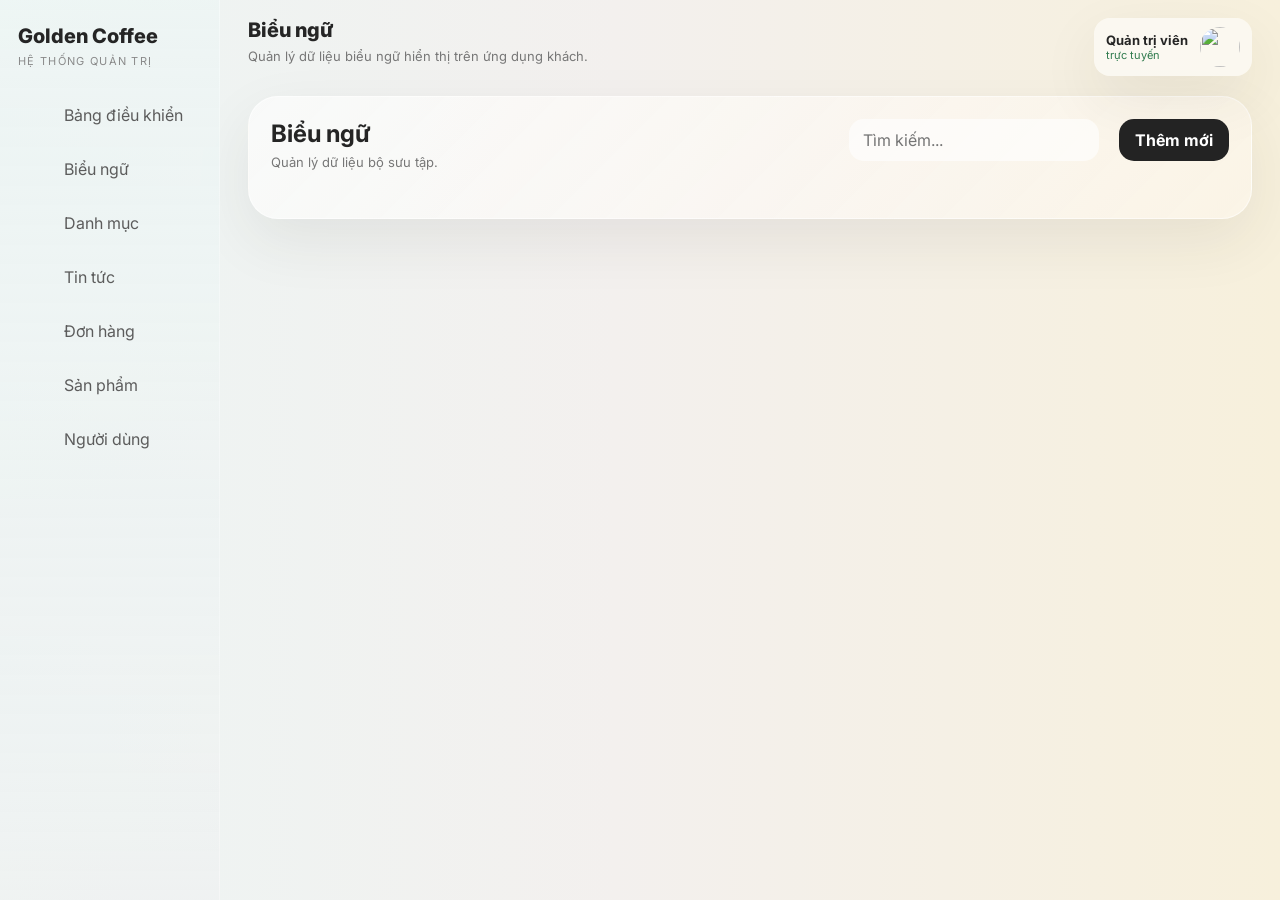
==== commit 63eae043: "Update" ====
--- a/banners.html
+++ b/banners.html
@@ -13,17 +13,16 @@
       <div class="brand">
         <h1>Golden Coffee</h1>
         <p>Hệ thống quản trị</p>
-      </div>
+       </div>
       <nav class="nav" id="sidebarNav">
-        <a class="nav-link" data-nav="dashboard" href="index.html"><span class="nav-icon">📊</span><span>Bảng điều khiển</span></a>
-        <a class="nav-link" data-nav="banners" href="banners.html"><span class="nav-icon">🖼️</span><span>Biểu ngữ</span></a>
-        <a class="nav-link" data-nav="categories" href="categories.html"><span class="nav-icon">📂</span><span>Danh mục</span></a>
-        <a class="nav-link" data-nav="news" href="news.html"><span class="nav-icon">📰</span><span>Tin tức</span></a>
-        <a class="nav-link" data-nav="orders" href="orders.html"><span class="nav-icon">🛒</span><span>Đơn hàng</span></a>
-        <a class="nav-link" data-nav="products" href="products.html"><span class="nav-icon">☕</span><span>Sản phẩm</span></a>
-        <a class="nav-link" data-nav="users" href="users.html"><span class="nav-icon">👥</span><span>Người dùng</span></a>
+        <a class="nav-link" data-nav="dashboard" href="index.html"><span class="nav-icon"></span><span>Bảng điều khiển</span></a>
+        <a class="nav-link" data-nav="banners" href="banners.html"><span class="nav-icon"></span><span>Biểu ngữ</span></a>
+        <a class="nav-link" data-nav="categories" href="categories.html"><span class="nav-icon"></span><span>Danh mục</span></a>
+        <a class="nav-link" data-nav="news" href="news.html"><span class="nav-icon"></span><span>Tin tức</span></a>
+        <a class="nav-link" data-nav="orders" href="orders.html"><span class="nav-icon"></span><span>Đơn hàng</span></a>
+        <a class="nav-link" data-nav="products" href="products.html"><span class="nav-icon"></span><span>Sản phẩm</span></a>
+        <a class="nav-link" data-nav="users" href="users.html"><span class="nav-icon"></span><span>Người dùng</span></a>
       </nav>
-      <div class="sidebar-footer">Phiên bản 2.4.0</div>
     </aside>
 
     <main class="main">
@@ -36,14 +35,12 @@
           </div>
         </div>
         <div class="topbar-actions">
-          <button class="icon-btn" type="button" aria-label="Thông báo">🔔</button>
-          <button class="icon-btn" type="button" aria-label="Cài đặt">⚙️</button>
           <div class="profile-chip">
             <div>
               <strong>Quản trị viên</strong>
               <small>trực tuyến</small>
             </div>
-            <img src="https://i.pravatar.cc/100?img=12" alt="Quản trị viên">
+            <img src="https://cdn-icons-png.flaticon.com/128/12724/12724606.png" alt="">
           </div>
         </div>
       </header>
